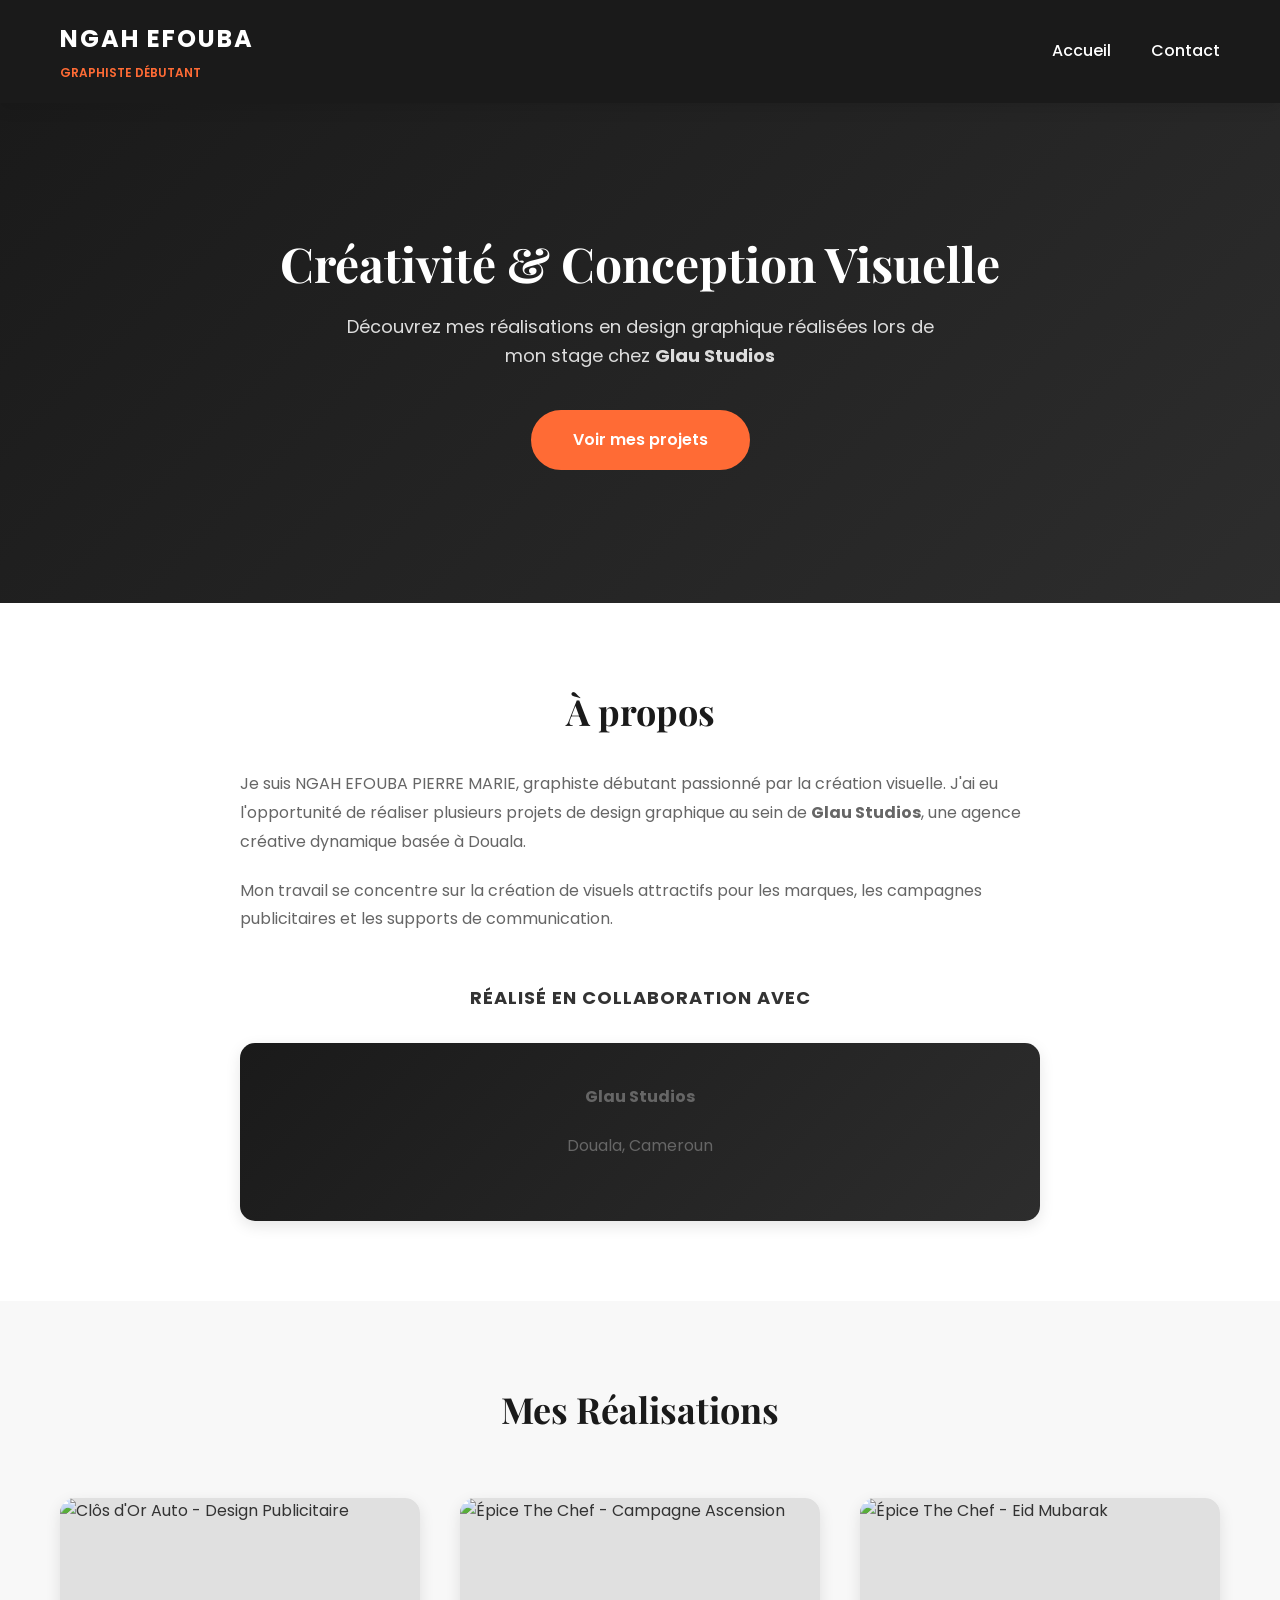
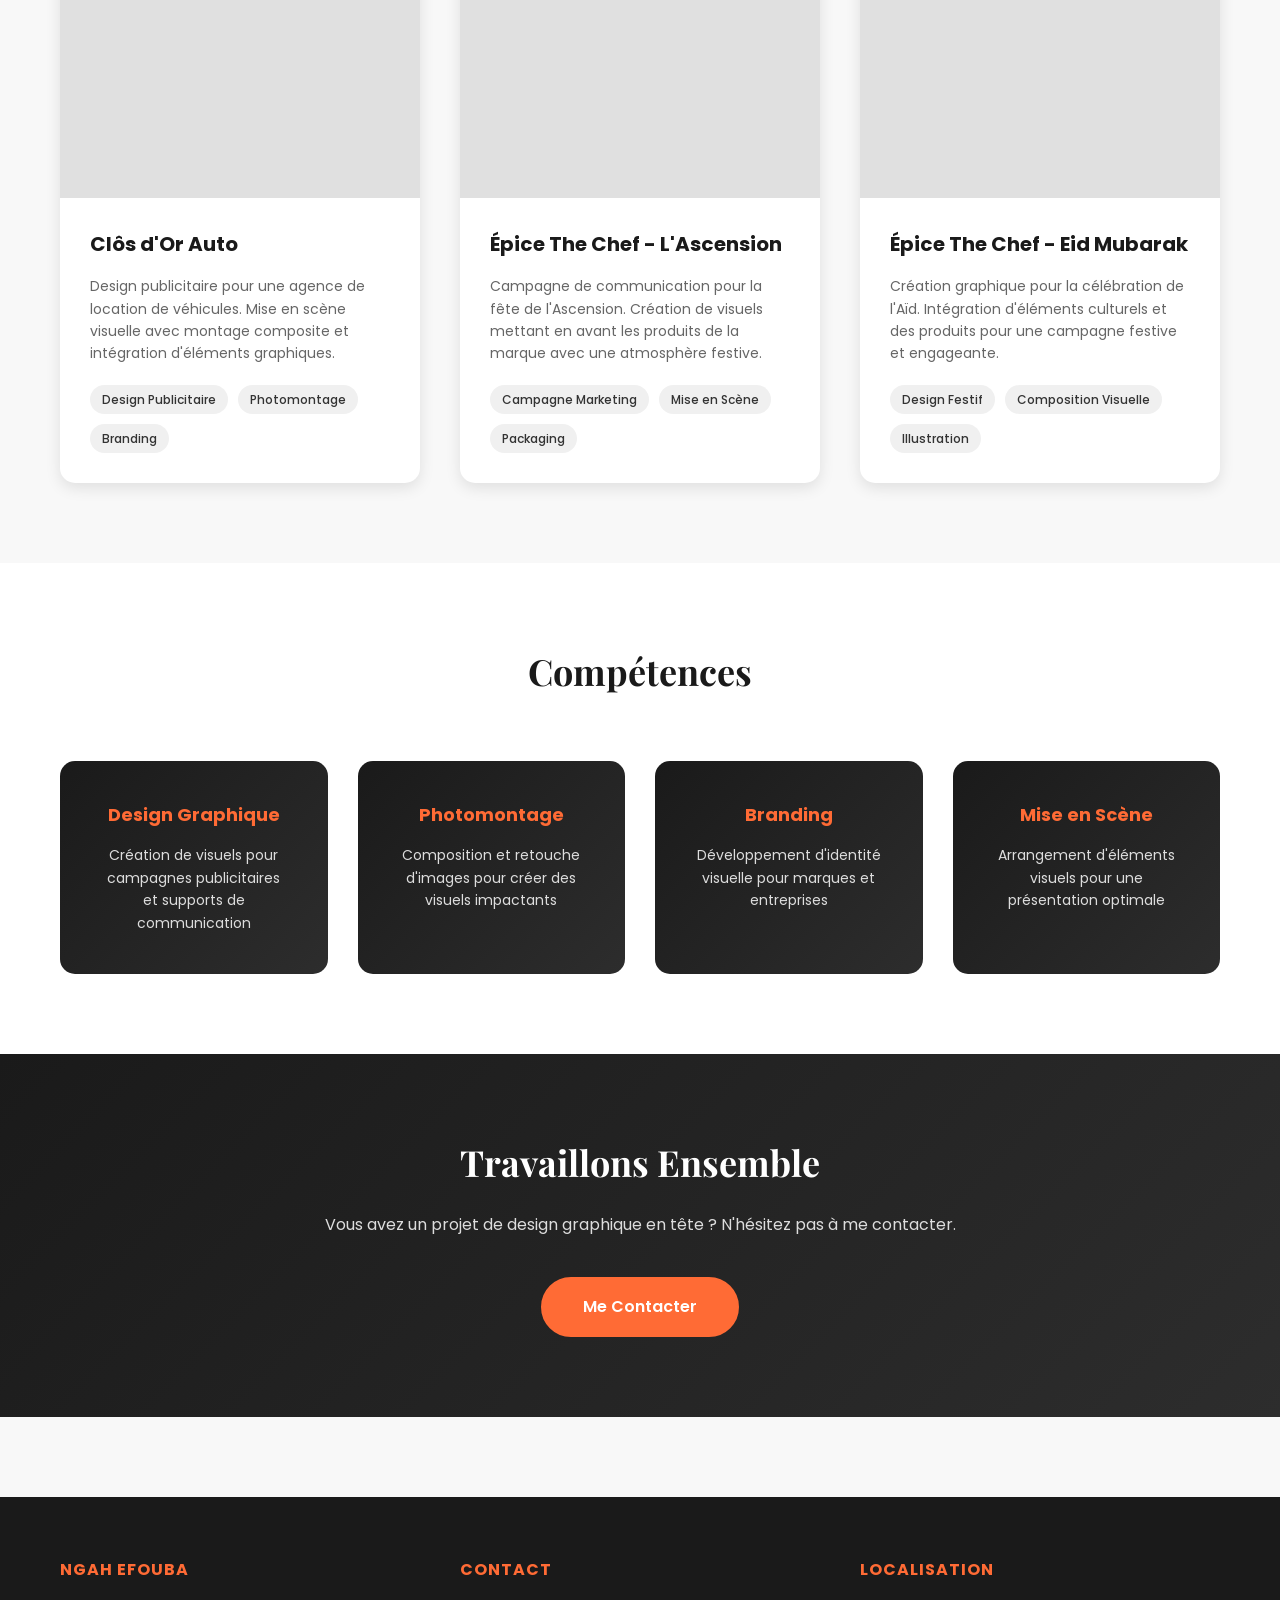
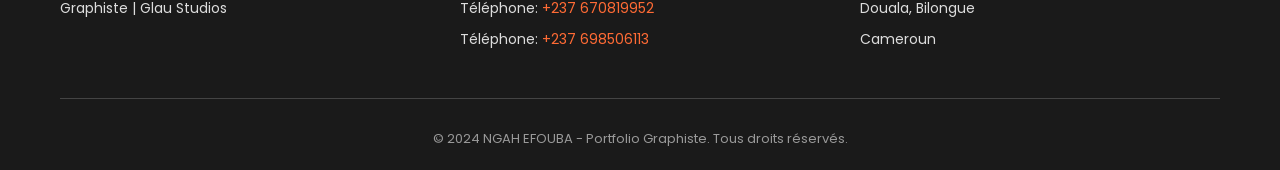
==== index.html @ 684f823a "Portfolio complet - Graphiste NGAH EFOUBA PIERRE MARIE" ====
<!DOCTYPE html>
<html lang="fr">
<head>
    <meta charset="UTF-8">
    <meta name="viewport" content="width=device-width, initial-scale=1.0">
    <title>Portfolio - NGAH EFOUBA PIERRE MARIE | Graphiste</title>
    <link rel="stylesheet" href="styles.css">
    <link rel="preconnect" href="https://fonts.googleapis.com">
    <link rel="preconnect" href="https://fonts.gstatic.com" crossorigin>
    <link href="https://fonts.googleapis.com/css2?family=Poppins:wght@300;400;600;700&family=Playfair+Display:wght@700&display=swap" rel="stylesheet">
</head>
<body>
    <!-- Navigation -->
    <nav class="navbar">
        <div class="container">
            <div class="logo-section">
                <h1 class="brand">NGAH EFOUBA</h1>
                <p class="subtitle">Graphiste Débutant</p>
            </div>
            <ul class="nav-links">
                <li><a href="index.html" class="active">Accueil</a></li>
                <li><a href="contact.html">Contact</a></li>
            </ul>
        </div>
    </nav>

    <!-- Hero Section -->
    <section class="hero">
        <div class="container">
            <div class="hero-content">
                <h2>Créativité & Conception Visuelle</h2>
                <p>Découvrez mes réalisations en design graphique réalisées lors de mon stage chez <strong>Glau Studios</strong></p>
                <a href="#portfolio" class="cta-button">Voir mes projets</a>
            </div>
        </div>
    </section>

    <!-- About Section -->
    <section class="about">
        <div class="container">
            <div class="about-content">
                <h2>À propos</h2>
                <p>Je suis NGAH EFOUBA PIERRE MARIE, graphiste débutant passionné par la création visuelle. J'ai eu l'opportunité de réaliser plusieurs projets de design graphique au sein de <strong>Glau Studios</strong>, une agence créative dynamique basée à Douala.</p>
                <p>Mon travail se concentre sur la création de visuels attractifs pour les marques, les campagnes publicitaires et les supports de communication.</p>
                
                <div class="agency-info">
                    <h3>Réalisé en collaboration avec</h3>
                    <div class="agency-box">
                        <p class="agency-name">Glau Studios</p>
                        <p class="agency-location">Douala, Cameroun</p>
                    </div>
                </div>
            </div>
        </div>
    </section>

    <!-- Portfolio Section -->
    <section id="portfolio" class="portfolio">
        <div class="container">
            <h2>Mes Réalisations</h2>
            
            <div class="portfolio-grid">
                <!-- Project 1 -->
                <div class="portfolio-item">
                    <div class="portfolio-image">
                        <img src="images/clos-dor-auto.jpg" alt="Clôs d'Or Auto - Design Publicitaire">
                    </div>
                    <div class="portfolio-info">
                        <h3>Clôs d'Or Auto</h3>
                        <p>Design publicitaire pour une agence de location de véhicules. Mise en scène visuelle avec montage composite et intégration d'éléments graphiques.</p>
                        <div class="tags">
                            <span>Design Publicitaire</span>
                            <span>Photomontage</span>
                            <span>Branding</span>
                        </div>
                    </div>
                </div>

                <!-- Project 2 -->
                <div class="portfolio-item">
                    <div class="portfolio-image">
                        <img src="images/epice-the-chef-ascension.jpg" alt="Épice The Chef - Campagne Ascension">
                    </div>
                    <div class="portfolio-info">
                        <h3>Épice The Chef - L'Ascension</h3>
                        <p>Campagne de communication pour la fête de l'Ascension. Création de visuels mettant en avant les produits de la marque avec une atmosphère festive.</p>
                        <div class="tags">
                            <span>Campagne Marketing</span>
                            <span>Mise en Scène</span>
                            <span>Packaging</span>
                        </div>
                    </div>
                </div>

                <!-- Project 3 -->
                <div class="portfolio-item">
                    <div class="portfolio-image">
                        <img src="images/epice-the-chef-eid.jpg" alt="Épice The Chef - Eid Mubarak">
                    </div>
                    <div class="portfolio-info">
                        <h3>Épice The Chef - Eid Mubarak</h3>
                        <p>Création graphique pour la célébration de l'Aïd. Intégration d'éléments culturels et des produits pour une campagne festive et engageante.</p>
                        <div class="tags">
                            <span>Design Festif</span>
                            <span>Composition Visuelle</span>
                            <span>Illustration</span>
                        </div>
                    </div>
                </div>
            </div>
        </div>
    </section>

    <!-- Skills Section -->
    <section class="skills">
        <div class="container">
            <h2>Compétences</h2>
            <div class="skills-grid">
                <div class="skill-card">
                    <h3>Design Graphique</h3>
                    <p>Création de visuels pour campagnes publicitaires et supports de communication</p>
                </div>
                <div class="skill-card">
                    <h3>Photomontage</h3>
                    <p>Composition et retouche d'images pour créer des visuels impactants</p>
                </div>
                <div class="skill-card">
                    <h3>Branding</h3>
                    <p>Développement d'identité visuelle pour marques et entreprises</p>
                </div>
                <div class="skill-card">
                    <h3>Mise en Scène</h3>
                    <p>Arrangement d'éléments visuels pour une présentation optimale</p>
                </div>
            </div>
        </div>
    </section>

    <!-- Contact CTA Section -->
    <section class="contact-cta">
        <div class="container">
            <h2>Travaillons Ensemble</h2>
            <p>Vous avez un projet de design graphique en tête ? N'hésitez pas à me contacter.</p>
            <a href="contact.html" class="cta-button">Me Contacter</a>
        </div>
    </section>

    <!-- Footer -->
    <footer class="footer">
        <div class="container">
            <div class="footer-content">
                <div class="footer-section">
                    <h3>NGAH EFOUBA</h3>
                    <p>Graphiste | Glau Studios</p>
                </div>
                <div class="footer-section">
                    <h3>Contact</h3>
                    <p>Téléphone: <a href="tel:+237670819952">+237 670819952</a></p>
                    <p>Téléphone: <a href="tel:+237698506113">+237 698506113</a></p>
                </div>
                <div class="footer-section">
                    <h3>Localisation</h3>
                    <p>Douala, Bilongue</p>
                    <p>Cameroun</p>
                </div>
            </div>
            <div class="footer-bottom">
                <p>&copy; 2024 NGAH EFOUBA - Portfolio Graphiste. Tous droits réservés.</p>
            </div>
        </div>
    </footer>

    <script src="script.js"></script>
</body>
</html>
---- styles.css ----
/* ==================== VARIABLES & RESET ==================== */
:root {
    --primary-color: #1a1a1a;
    --secondary-color: #ffffff;
    --accent-color: #ff6b35;
    --accent-light: #ffa500;
    --text-dark: #333333;
    --text-light: #666666;
    --border-color: #e0e0e0;
    --shadow: 0 10px 30px rgba(0, 0, 0, 0.2);
    --shadow-light: 0 5px 15px rgba(0, 0, 0, 0.1);
}

* {
    margin: 0;
    padding: 0;
    box-sizing: border-box;
}

html {
    scroll-behavior: smooth;
}

body {
    font-family: 'Poppins', sans-serif;
    color: var(--text-dark);
    background-color: #f8f8f8;
    line-height: 1.6;
}

/* ==================== CONTAINER ==================== */
.container {
    max-width: 1200px;
    margin: 0 auto;
    padding: 0 20px;
}

/* ==================== NAVIGATION ==================== */
.navbar {
    background-color: var(--primary-color);
    color: var(--secondary-color);
    padding: 20px 0;
    position: sticky;
    top: 0;
    z-index: 100;
    box-shadow: var(--shadow-light);
}

.navbar .container {
    display: flex;
    justify-content: space-between;
    align-items: center;
}

.logo-section {
    display: flex;
    flex-direction: column;
    gap: 5px;
}

.brand {
    font-size: 24px;
    font-weight: 700;
    letter-spacing: 2px;
}

.subtitle {
    font-size: 12px;
    color: var(--accent-color);
    font-weight: 600;
    text-transform: uppercase;
}

.nav-links {
    display: flex;
    list-style: none;
    gap: 40px;
}

.nav-links a {
    color: var(--secondary-color);
    text-decoration: none;
    font-weight: 500;
    position: relative;
    transition: color 0.3s ease;
}

.nav-links a::after {
    content: '';
    position: absolute;
    bottom: -5px;
    left: 0;
    width: 0;
    height: 2px;
    background-color: var(--accent-color);
    transition: width 0.3s ease;
}

.nav-links a:hover::after,
.nav-links a.active::after {
    width: 100%;
}

/* ==================== HERO SECTION ==================== */
.hero {
    background: linear-gradient(135deg, var(--primary-color) 0%, #2d2d2d 100%);
    color: var(--secondary-color);
    padding: 100px 0;
    text-align: center;
    min-height: 500px;
    display: flex;
    align-items: center;
    justify-content: center;
}

.hero-content h2 {
    font-family: 'Playfair Display', serif;
    font-size: 48px;
    margin-bottom: 20px;
    line-height: 1.2;
}

.hero-content p {
    font-size: 18px;
    color: #ddd;
    margin-bottom: 40px;
    max-width: 600px;
    margin-left: auto;
    margin-right: auto;
}

.cta-button {
    display: inline-block;
    padding: 15px 40px;
    background-color: var(--accent-color);
    color: white;
    text-decoration: none;
    border-radius: 50px;
    font-weight: 600;
    transition: all 0.3s ease;
    border: 2px solid var(--accent-color);
    cursor: pointer;
}

.cta-button:hover {
    background-color: transparent;
    color: var(--accent-color);
    transform: translateY(-3px);
    box-shadow: var(--shadow);
}

/* ==================== ABOUT SECTION ==================== */
.about {
    padding: 80px 0;
    background-color: var(--secondary-color);
}

.about-content {
    max-width: 800px;
    margin: 0 auto;
}

.about h2 {
    font-family: 'Playfair Display', serif;
    font-size: 36px;
    margin-bottom: 30px;
    text-align: center;
    color: var(--primary-color);
}

.about-content p {
    font-size: 16px;
    color: var(--text-light);
    margin-bottom: 20px;
    line-height: 1.8;
}

.agency-info {
    margin-top: 50px;
    text-align: center;
}

.agency-info h3 {
    font-size: 18px;
    margin-bottom: 30px;
    color: var(--text-dark);
    text-transform: uppercase;
    letter-spacing: 1px;
}

.agency-box {
    background: linear-gradient(135deg, var(--primary-color) 0%, #2d2d2d 100%);
    color: var(--secondary-color);
    padding: 40px;
    border-radius: 15px;
    box-shadow: var(--shadow-light);
}

.agency-name {
    font-size: 24px;
    font-weight: 700;
    margin-bottom: 10px;
}

.agency-location {
    font-size: 14px;
    color: var(--accent-color);
}

/* ==================== PORTFOLIO SECTION ==================== */
.portfolio {
    padding: 80px 0;
    background-color: #f8f8f8;
}

.portfolio h2 {
    font-family: 'Playfair Display', serif;
    font-size: 36px;
    text-align: center;
    margin-bottom: 60px;
    color: var(--primary-color);
}

.portfolio-grid {
    display: grid;
    grid-template-columns: repeat(auto-fit, minmax(350px, 1fr));
    gap: 40px;
}

.portfolio-item {
    background-color: var(--secondary-color);
    border-radius: 15px;
    overflow: hidden;
    box-shadow: var(--shadow-light);
    transition: all 0.3s ease;
}

.portfolio-item:hover {
    transform: translateY(-10px);
    box-shadow: var(--shadow);
}

.portfolio-image {
    width: 100%;
    height: 300px;
    overflow: hidden;
    background-color: #e0e0e0;
}

.portfolio-image img {
    width: 100%;
    height: 100%;
    object-fit: cover;
    transition: transform 0.3s ease;
}

.portfolio-item:hover .portfolio-image img {
    transform: scale(1.05);
}

.portfolio-info {
    padding: 30px;
}

.portfolio-info h3 {
    font-size: 20px;
    margin-bottom: 15px;
    color: var(--primary-color);
}

.portfolio-info p {
    color: var(--text-light);
    font-size: 14px;
    margin-bottom: 20px;
    line-height: 1.6;
}

.tags {
    display: flex;
    flex-wrap: wrap;
    gap: 10px;
}

.tags span {
    background-color: #f0f0f0;
    color: var(--text-dark);
    padding: 5px 12px;
    border-radius: 20px;
    font-size: 12px;
    font-weight: 500;
}

/* ==================== SKILLS SECTION ==================== */
.skills {
    padding: 80px 0;
    background-color: var(--secondary-color);
}

.skills h2 {
    font-family: 'Playfair Display', serif;
    font-size: 36px;
    text-align: center;
    margin-bottom: 60px;
    color: var(--primary-color);
}

.skills-grid {
    display: grid;
    grid-template-columns: repeat(auto-fit, minmax(250px, 1fr));
    gap: 30px;
}

.skill-card {
    background: linear-gradient(135deg, var(--primary-color) 0%, #2d2d2d 100%);
    color: var(--secondary-color);
    padding: 40px;
    border-radius: 15px;
    text-align: center;
    transition: all 0.3s ease;
}

.skill-card:hover {
    transform: translateY(-5px);
    box-shadow: var(--shadow);
}

.skill-card h3 {
    font-size: 18px;
    margin-bottom: 15px;
    color: var(--accent-color);
}

.skill-card p {
    font-size: 14px;
    color: #ddd;
    line-height: 1.6;
}

/* ==================== CONTACT CTA SECTION ==================== */
.contact-cta {
    background: linear-gradient(135deg, var(--primary-color) 0%, #2d2d2d 100%);
    color: var(--secondary-color);
    padding: 80px 0;
    text-align: center;
}

.contact-cta h2 {
    font-family: 'Playfair Display', serif;
    font-size: 36px;
    margin-bottom: 20px;
}

.contact-cta p {
    font-size: 16px;
    margin-bottom: 40px;
    color: #ddd;
}

/* ==================== CONTACT PAGE ==================== */
.contact-hero {
    background: linear-gradient(135deg, var(--primary-color) 0%, #2d2d2d 100%);
    color: var(--secondary-color);
    padding: 80px 0;
    text-align: center;
}

.contact-hero h2 {
    font-family: 'Playfair Display', serif;
    font-size: 36px;
    margin-bottom: 20px;
}

.contact-hero p {
    font-size: 16px;
    color: #ddd;
}

.contact {
    padding: 80px 0;
    background-color: var(--secondary-color);
}

.contact-wrapper {
    display: grid;
    grid-template-columns: 1fr 1fr;
    gap: 60px;
}

.contact-form-section h3,
.contact-info-section h3 {
    font-size: 24px;
    margin-bottom: 30px;
    color: var(--primary-color);
}

/* ==================== FORM STYLES ==================== */
.contact-form {
    display: flex;
    flex-direction: column;
    gap: 25px;
}

.form-group {
    display: flex;
    flex-direction: column;
}

.form-group label {
    margin-bottom: 10px;
    font-weight: 600;
    color: var(--text-dark);
}

.form-group input,
.form-group textarea {
    padding: 12px 15px;
    border: 2px solid var(--border-color);
    border-radius: 8px;
    font-family: 'Poppins', sans-serif;
    font-size: 14px;
    transition: border-color 0.3s ease;
}

.form-group input:focus,
.form-group textarea:focus {
    outline: none;
    border-color: var(--accent-color);
}

.submit-btn {
    padding: 15px 40px;
    background-color: var(--accent-color);
    color: white;
    border: none;
    border-radius: 50px;
    font-weight: 600;
    cursor: pointer;
    transition: all 0.3s ease;
    font-size: 16px;
}

.submit-btn:hover {
    background-color: var(--accent-light);
    transform: translateY(-3px);
    box-shadow: var(--shadow);
}

.submit-btn:active {
    transform: translateY(-1px);
}

.form-status {
    text-align: center;
    font-weight: 600;
    display: none;
}

.form-status.success {
    color: #27ae60;
    display: block;
}

.form-status.error {
    color: #e74c3c;
    display: block;
}

/* ==================== CONTACT INFO STYLES ==================== */
.contact-info-section {
    display: flex;
    flex-direction: column;
    gap: 30px;
}

.info-box {
    background-color: #f8f8f8;
    padding: 25px;
    border-radius: 12px;
    border-left: 4px solid var(--accent-color);
}

.info-box h4 {
    font-size: 16px;
    margin-bottom: 12px;
    color: var(--primary-color);
}

.info-box p {
    color: var(--text-light);
    font-size: 14px;
    margin-bottom: 5px;
}

.info-box a {
    color: var(--accent-color);
    text-decoration: none;
    font-weight: 600;
    transition: color 0.3s ease;
}

.info-box a:hover {
    color: var(--accent-light);
}

/* ==================== LOCATION SECTION ==================== */
.location-section {
    background-color: #f8f8f8;
    padding: 60px 0;
    text-align: center;
}

.location-section h3 {
    font-size: 24px;
    margin-bottom: 30px;
    color: var(--primary-color);
}

.location-info {
    background-color: var(--secondary-color);
    padding: 40px;
    border-radius: 12px;
    box-shadow: var(--shadow-light);
    max-width: 600px;
    margin: 0 auto;
}

.location-info p {
    font-size: 16px;
    color: var(--text-light);
    margin-bottom: 10px;
}

/* ==================== FOOTER ==================== */
.footer {
    background-color: var(--primary-color);
    color: var(--secondary-color);
    padding: 60px 0 20px;
    margin-top: 80px;
}

.footer-content {
    display: grid;
    grid-template-columns: repeat(auto-fit, minmax(250px, 1fr));
    gap: 40px;
    margin-bottom: 40px;
}

.footer-section h3 {
    font-size: 16px;
    margin-bottom: 15px;
    color: var(--accent-color);
    text-transform: uppercase;
    letter-spacing: 1px;
}

.footer-section p {
    font-size: 14px;
    color: #ddd;
    margin-bottom: 8px;
    line-height: 1.6;
}

.footer-section a {
    color: var(--accent-color);
    text-decoration: none;
    transition: color 0.3s ease;
}

.footer-section a:hover {
    color: var(--accent-light);
}

.footer-bottom {
    text-align: center;
    padding-top: 30px;
    border-top: 1px solid #444;
    color: #999;
    font-size: 13px;
}

/* ==================== RESPONSIVE DESIGN ==================== */
@media (max-width: 768px) {
    .navbar .container {
        flex-direction: column;
        gap: 20px;
    }

    .nav-links {
        gap: 20px;
    }

    .hero-content h2 {
        font-size: 32px;
    }

    .hero {
        padding: 60px 0;
        min-height: auto;
    }

    .about h2,
    .portfolio h2,
    .skills h2,
    .contact-cta h2,
    .contact-hero h2 {
        font-size: 28px;
    }

    .portfolio-grid,
    .skills-grid {
        grid-template-columns: 1fr;
    }

    .contact-wrapper {
        grid-template-columns: 1fr;
        gap: 40px;
    }

    .footer-content {
        grid-template-columns: 1fr;
        gap: 30px;
    }

    .portfolio-image {
        height: 250px;
    }
}

@media (max-width: 480px) {
    .brand {
        font-size: 18px;
    }

    .nav-links {
        flex-direction: column;
        gap: 10px;
    }

    .hero-content h2 {
        font-size: 24px;
    }

    .hero-content p {
        font-size: 14px;
    }

    .about h2,
    .portfolio h2,
    .skills h2 {
        font-size: 22px;
        margin-bottom: 40px;
    }

    .portfolio-grid {
        gap: 20px;
    }

    .portfolio-image {
        height: 200px;
    }

    .about-content,
    .contact-form-section,
    .contact-info-section {
        padding: 20px;
    }
}
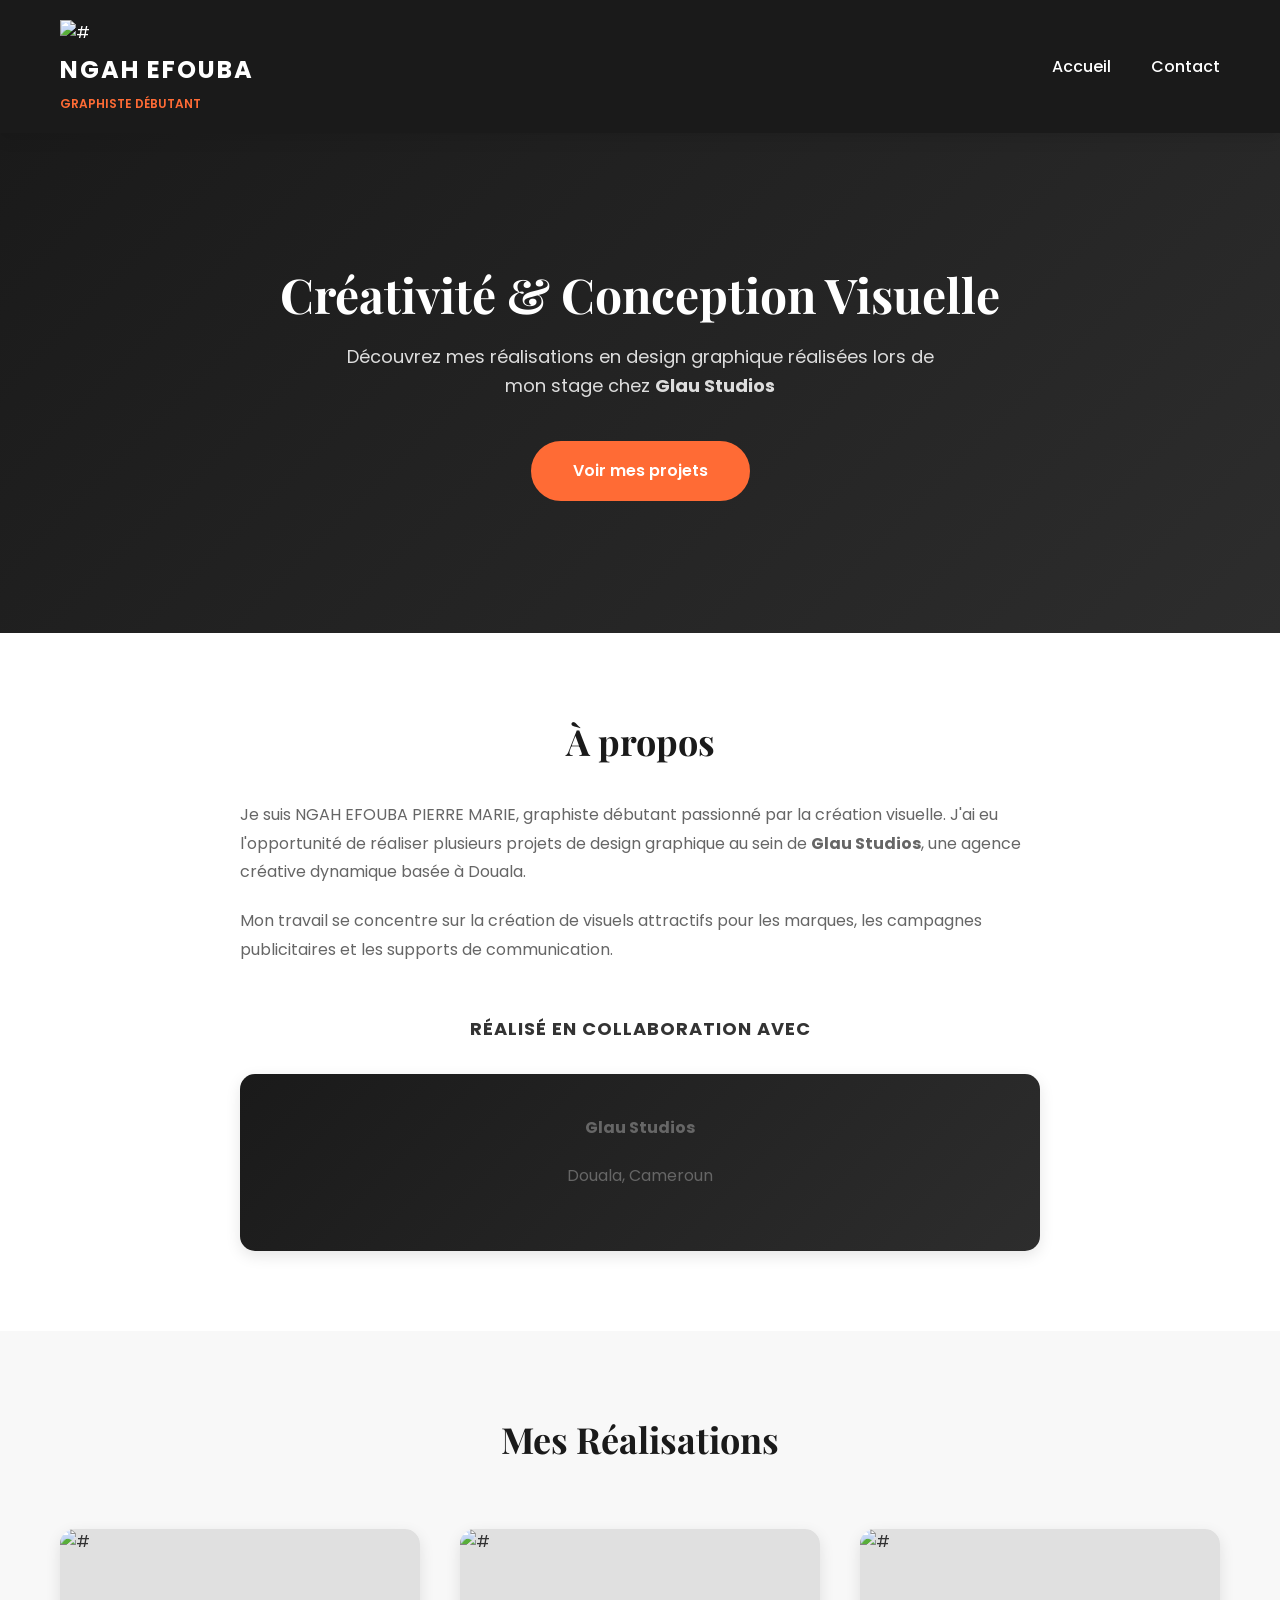
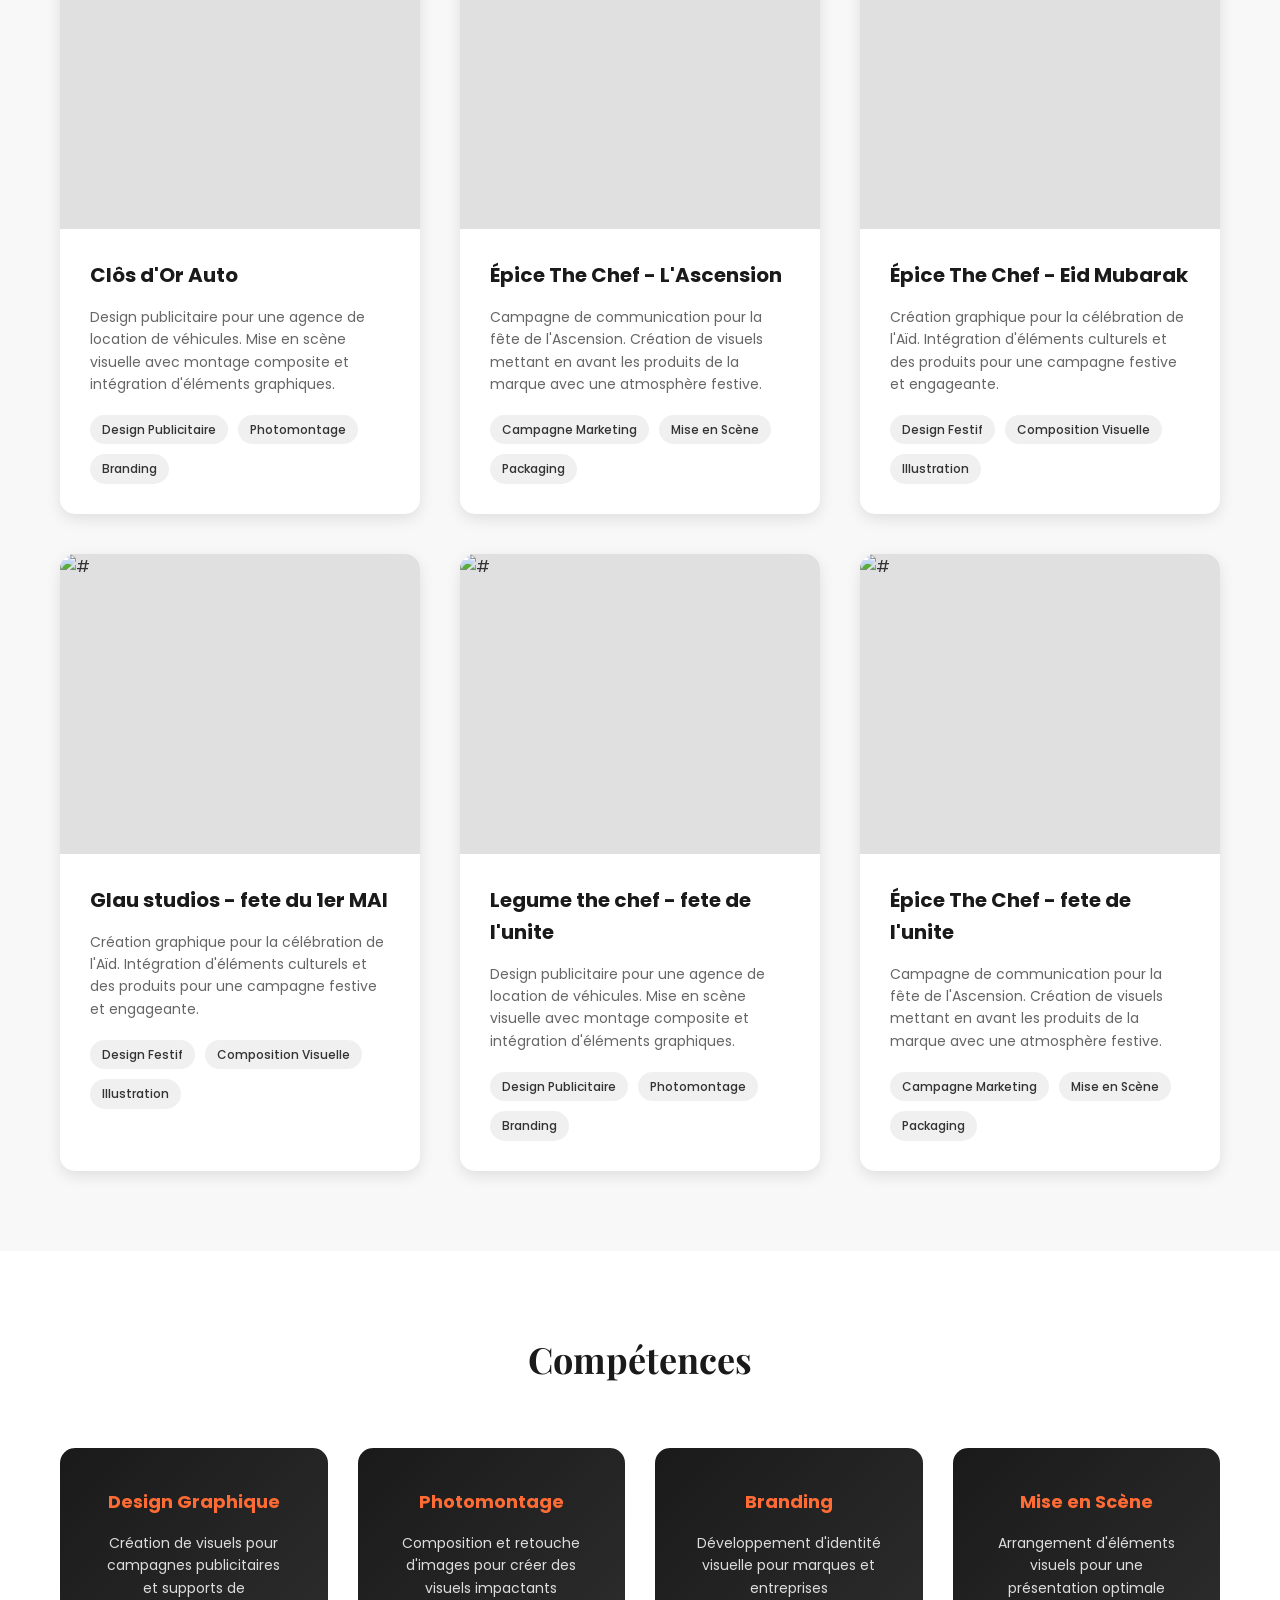
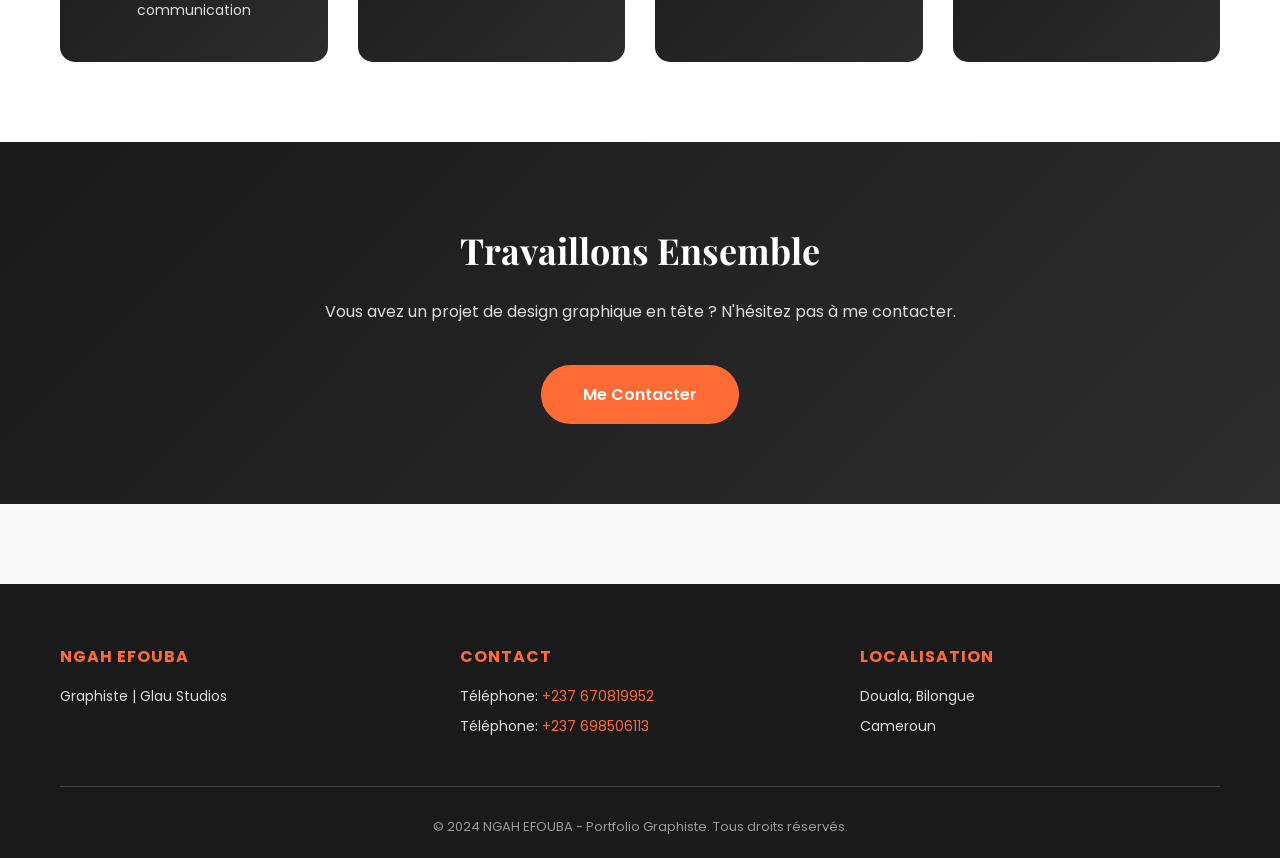
==== commit e72d59e5: "Update portfolio section with new projects Added new portfolio items with updated images and descrip" ====
--- a/index.html
+++ b/index.html
@@ -14,6 +14,7 @@
     <nav class="navbar">
         <div class="container">
             <div class="logo-section">
+                <img src="images/Glau ID-01.png" width="100px" alt="#">
                 <h1 class="brand">NGAH EFOUBA</h1>
                 <p class="subtitle">Graphiste Débutant</p>
             </div>
@@ -63,7 +64,7 @@
                 <!-- Project 1 -->
                 <div class="portfolio-item">
                     <div class="portfolio-image">
-                        <img src="images/clos-dor-auto.jpg" alt="Clôs d'Or Auto - Design Publicitaire">
+                        <img src="images/4 mai 2026, visuel 20 mai clos d'or auto essaie 4.jpg" alt="#">
                     </div>
                     <div class="portfolio-info">
                         <h3>Clôs d'Or Auto</h3>
@@ -79,7 +80,7 @@
                 <!-- Project 2 -->
                 <div class="portfolio-item">
                     <div class="portfolio-image">
-                        <img src="images/epice-the-chef-ascension.jpg" alt="Épice The Chef - Campagne Ascension">
+                        <img src="images/5 mai 2026, visuel ascencion epice the chef essaie 3.jpg" alt="#">
                     </div>
                     <div class="portfolio-info">
                         <h3>Épice The Chef - L'Ascension</h3>
@@ -95,7 +96,7 @@
                 <!-- Project 3 -->
                 <div class="portfolio-item">
                     <div class="portfolio-image">
-                        <img src="images/epice-the-chef-eid.jpg" alt="Épice The Chef - Eid Mubarak">
+                        <img src="images/6 mai 2026, visuel de la tabaski epice the chef essaie 3.jpg" alt="#">
                     </div>
                     <div class="portfolio-info">
                         <h3>Épice The Chef - Eid Mubarak</h3>
@@ -104,6 +105,51 @@
                             <span>Design Festif</span>
                             <span>Composition Visuelle</span>
                             <span>Illustration</span>
+                        </div>
+                    </div>
+                </div>
+                                <!-- Project 3 -->
+                <div class="portfolio-item">
+                    <div class="portfolio-image">
+                        <img src="images/30 avril 2026, visuel 1er mai glau studio.jpg" alt="#">
+                    </div>
+                    <div class="portfolio-info">
+                        <h3>Glau studios - fete du 1er MAI</h3>
+                        <p>Création graphique pour la célébration de l'Aïd. Intégration d'éléments culturels et des produits pour une campagne festive et engageante.</p>
+                        <div class="tags">
+                            <span>Design Festif</span>
+                            <span>Composition Visuelle</span>
+                            <span>Illustration</span>
+                        </div>
+                    </div>
+                </div>
+                <div class="portfolio-item">
+                    <div class="portfolio-image">
+                        <img src="images/16,05,2026, visuel 20 mai legume the chef essaie 1.jpg" alt="#">
+                    </div>
+                    <div class="portfolio-info">
+                        <h3>Legume the chef - fete de l'unite</h3>
+                        <p>Design publicitaire pour une agence de location de véhicules. Mise en scène visuelle avec montage composite et intégration d'éléments graphiques.</p>
+                        <div class="tags">
+                            <span>Design Publicitaire</span>
+                            <span>Photomontage</span>
+                            <span>Branding</span>
+                        </div>
+                    </div>
+                </div>
+
+                <!-- Project 2 -->
+                <div class="portfolio-item">
+                    <div class="portfolio-image">
+                        <img src="images/8 mai 2026, visuel 20 mai epice the chef essaie 4.jpg" alt="#">
+                    </div>
+                    <div class="portfolio-info">
+                        <h3>Épice The Chef - fete de l'unite</h3>
+                        <p>Campagne de communication pour la fête de l'Ascension. Création de visuels mettant en avant les produits de la marque avec une atmosphère festive.</p>
+                        <div class="tags">
+                            <span>Campagne Marketing</span>
+                            <span>Mise en Scène</span>
+                            <span>Packaging</span>
                         </div>
                     </div>
                 </div>
@@ -172,4 +218,5 @@
 
     <script src="script.js"></script>
 </body>
-</html>+</html>
+</html>
